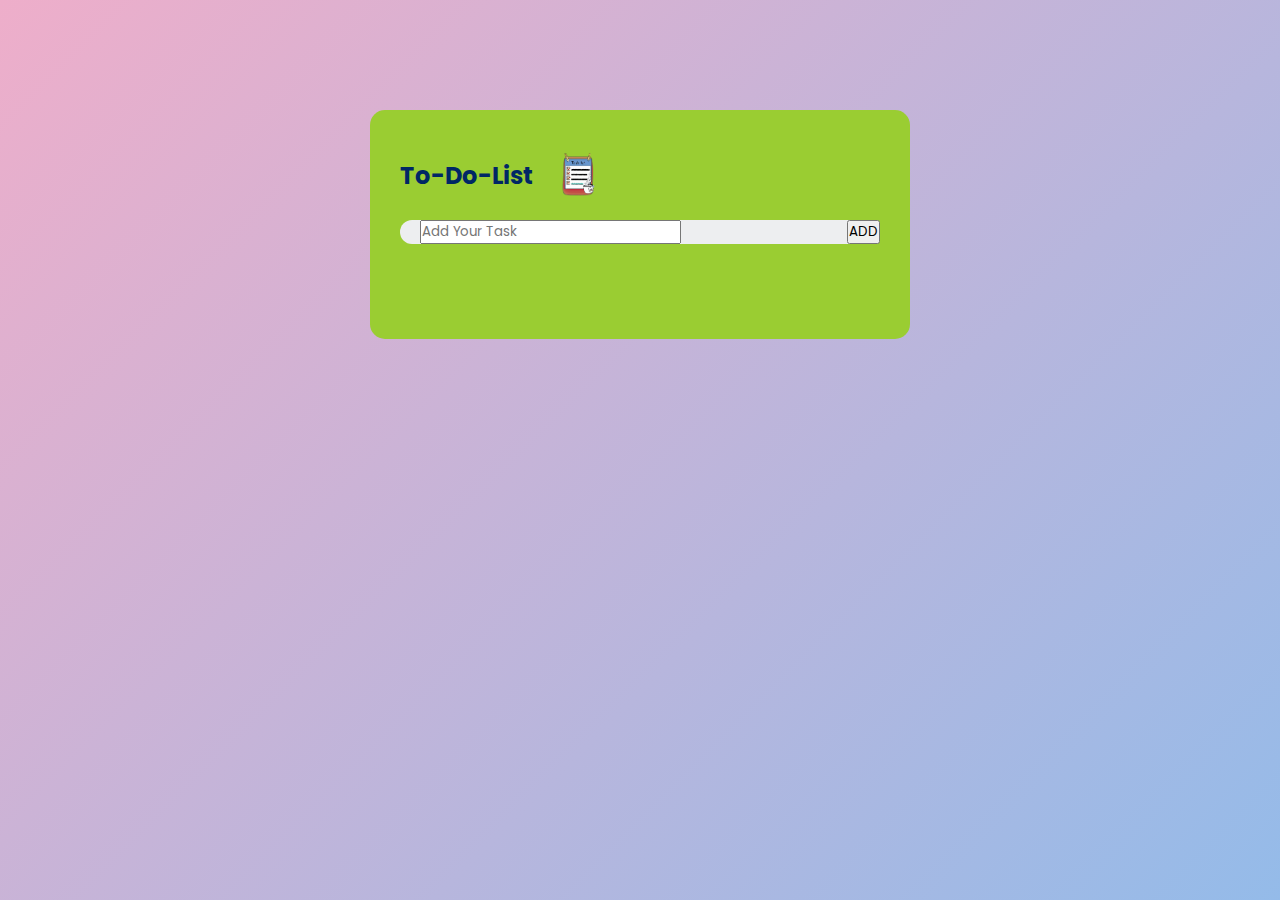
==== ToDoList/index.html @ 87488f9e "creating  container for todolist and adding the style elements" ====
<!DOCTYPE html>
<html lang="en">
<head>
    <meta charset="UTF-8">
    <meta name="viewport" content="width=device-width, initial-scale=1.0">
    <title>To Do List</title>
    <link rel="stylesheet" href="style.css">
</head>
<body>
    <div class="container1">
        <div class="toDoList">
            <h2>To-Do-List <img src="toDoLIst.png" alt="list" height="" width="">
            </h2>
            <div class="rows">
                <input type="text" id="inputField" placeholder="Add Your Task">
                <button>ADD</button>
            </div>
        </div>
    </div>
</body>
</html>
---- ToDoList/style.css ----
@import url('https://fonts.googleapis.com/css2?family=Dancing+Script:wght@500&family=Fira+Sans&family=Jacques+Francois+Shadow&family=Poppins:wght@200&family=Roboto+Slab:wght@400;500&family=Rubik+Iso&family=Source+Code+Pro:wght@300&display=swap');

*{
    margin:0;
    padding:0;
    box-sizing: border-box;
    font-family: 'Poppins', sans-serif ;
}

.container1{
   background: linear-gradient(135deg, #eeaeca, #94bbe9);
   min-height: 100vh;
width:100% ;
padding: 10px;


}

.toDoList{
width:100%;
max-width: 540px;
background-color:yellowgreen;
margin: 100px auto 20px ;
padding: 40px 30px 70px;
border-radius: 15px;
}

.toDoList h2{
color: #002765;
display: flex;
align-items: center;
margin-bottom: 20px;

}

.toDoList h2 img{
    width: 50px;
    margin-left: 20px;

}
.rows{
    display: flex;
    align-items: center;
    justify-content: space-between;
background-color: #edeef0;
border-radius: 30px;
padding-left: 20px;
margin-bottom: 25px;
}
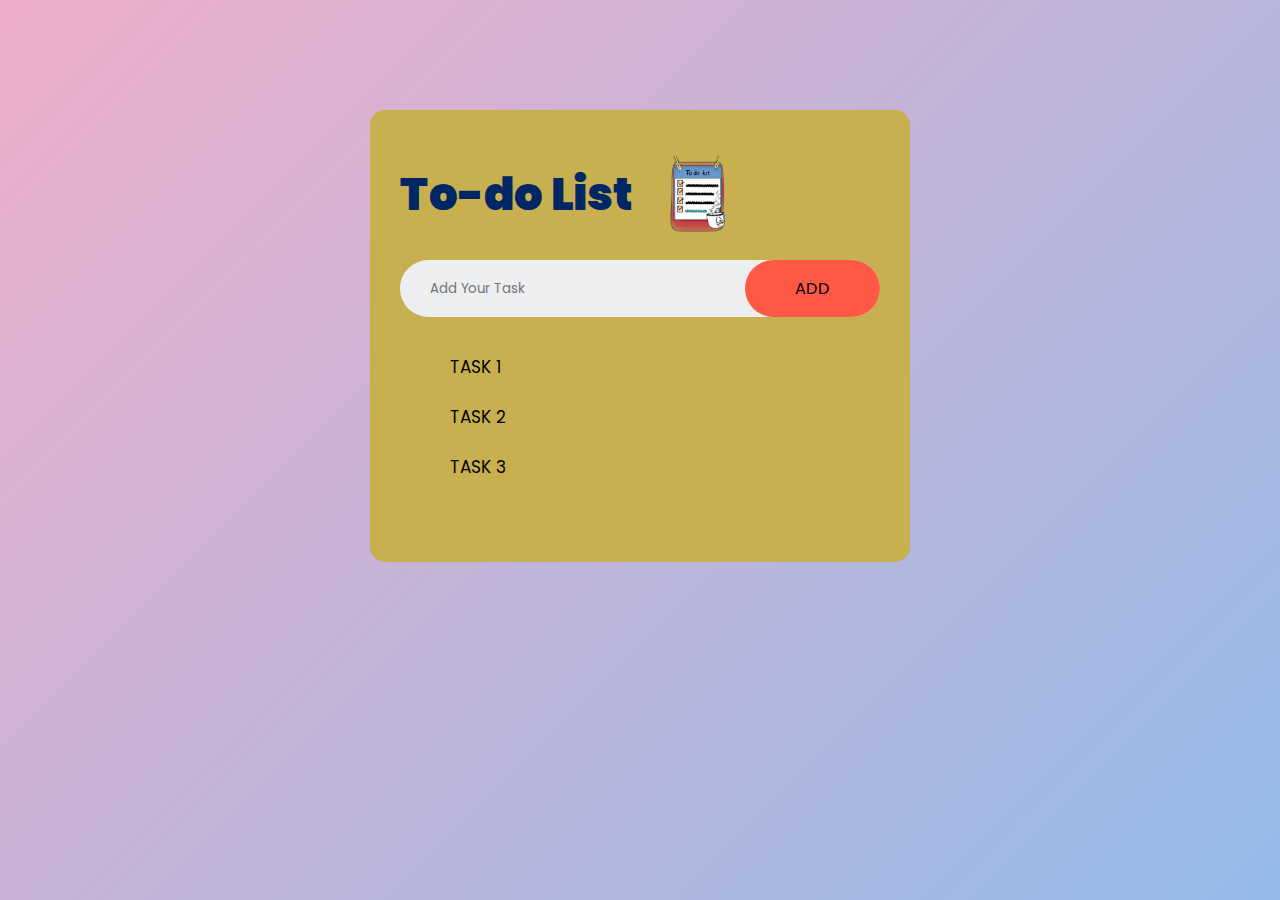
==== commit 021433c7: "adding the additional css properties" ====
--- a/ToDoList/index.html
+++ b/ToDoList/index.html
@@ -9,12 +9,17 @@
 <body>
     <div class="container1">
         <div class="toDoList">
-            <h2>To-Do-List <img src="toDoLIst.png" alt="list" height="" width="">
+            <h2><b>To-do List </b><img src="toDoLIst.png" alt="list" height="" width="">
             </h2>
             <div class="rows">
                 <input type="text" id="inputField" placeholder="Add Your Task">
                 <button>ADD</button>
             </div>
+            <ul id="listContainer">
+                <li>TASK 1</li>
+                <li>TASK 2</li>
+                <li>TASK 3</li>
+            </ul>
         </div>
     </div>
 </body>
--- a/ToDoList/style.css
+++ b/ToDoList/style.css
@@ -20,7 +20,7 @@
 .toDoList{
 width:100%;
 max-width: 540px;
-background-color:yellowgreen;
+background-color:#c8b050;
 margin: 100px auto 20px ;
 padding: 40px 30px 70px;
 border-radius: 15px;
@@ -31,11 +31,13 @@
 display: flex;
 align-items: center;
 margin-bottom: 20px;
+font-size: 45px;
 
 }
 
 .toDoList h2 img{
-    width: 50px;
+    width: 89px;
+    height: 90px;
     margin-left: 20px;
 
 }
@@ -47,4 +49,40 @@
 border-radius: 30px;
 padding-left: 20px;
 margin-bottom: 25px;
+}
+
+input{
+flex:1 ;
+border:none;
+outline:none;
+background: transparent;
+padding:10px;
+font-weight: 14px;
+
+}
+
+button{
+    border:none;
+outline:none;
+padding:16px 50px;
+background: #ff5945;
+color:fff;
+font-size: 16px;
+cursor:pointer;
+border-radius: 40px;
+}
+
+ul li{
+list-style: none;
+position:relative;
+font-size: 17px;
+padding: 12px 8px 12px 50px;
+user-select: none;
+cursor: pointer;
+}
+
+ul li::before{
+content: '';
+position:absolute;
+
 }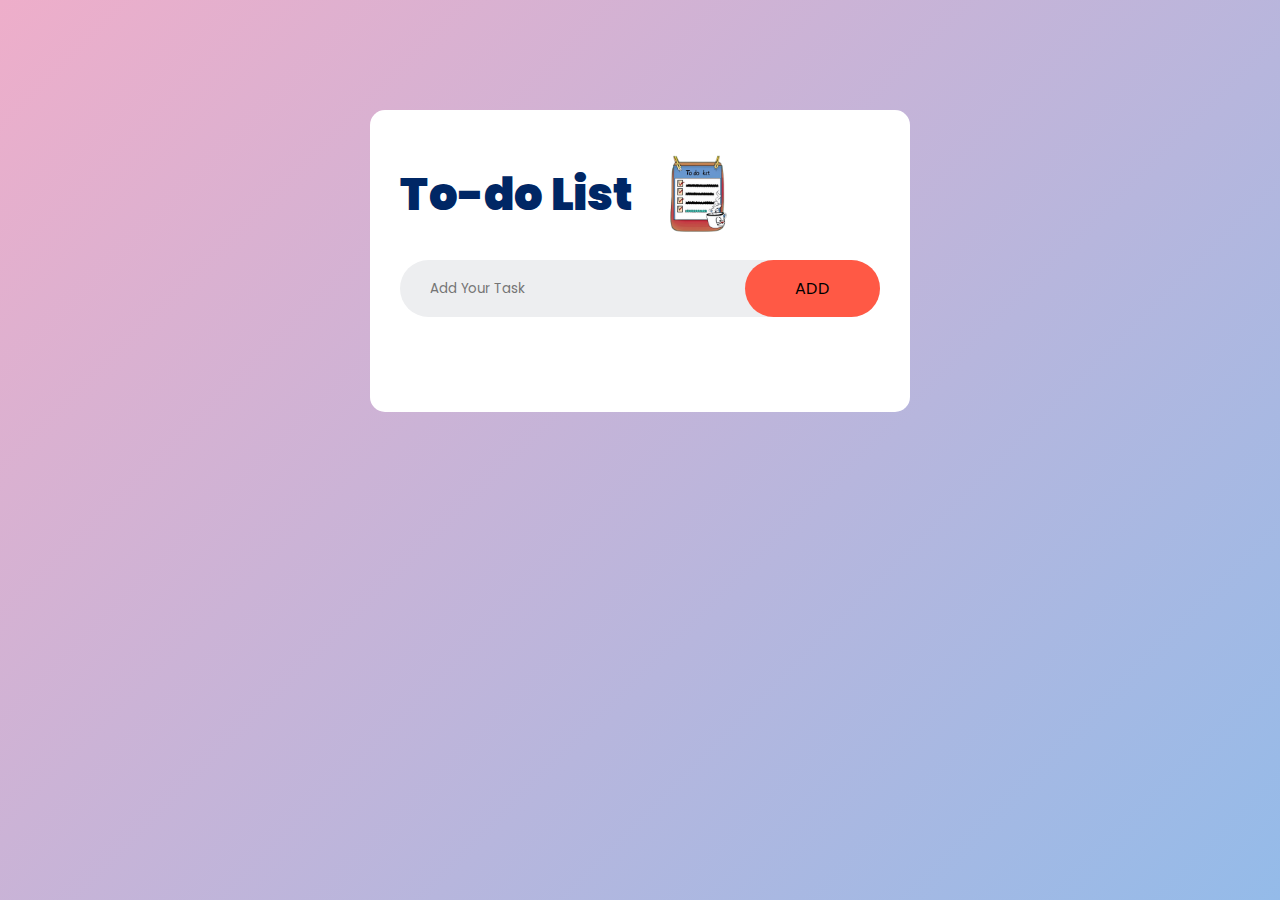
==== commit 81fc65d4: "adding the js functionalities for adding the tasks" ====
--- a/ToDoList/index.html
+++ b/ToDoList/index.html
@@ -13,14 +13,15 @@
             </h2>
             <div class="rows">
                 <input type="text" id="inputField" placeholder="Add Your Task">
-                <button>ADD</button>
+                <button onclick="addTask()">ADD</button>
             </div>
             <ul id="listContainer">
-                <li>TASK 1</li>
+                <!-- <li class="selected">TASK 1</li>
                 <li>TASK 2</li>
-                <li>TASK 3</li>
+                <li >TASK 3</li> -->
             </ul>
         </div>
     </div>
+    <script src="script.js"></script>
 </body>
 </html>--- a/ToDoList/style.css
+++ b/ToDoList/style.css
@@ -20,7 +20,7 @@
 .toDoList{
 width:100%;
 max-width: 540px;
-background-color:#c8b050;
+background-color:white;
 margin: 100px auto 20px ;
 padding: 40px 30px 70px;
 border-radius: 15px;
@@ -84,5 +84,31 @@
 ul li::before{
 content: '';
 position:absolute;
+height:28px;
+width:28px;
+border-radius: 50%;
+background-image: url(circleUnCheck.png);
+background-size: cover;
+background-position: center;
+top:12px;
+left:8px;
 
+}
+
+ul li.selected{
+color:#555;
+text-decoration: line-through;
+
+}
+
+ul li.selected::before{
+    background-image: url( circleCheck.png);
+}
+
+ul li span{
+    position:absolute;
+    right:0;
+    top:5px;
+    width:40px;
+    height:40px;
 }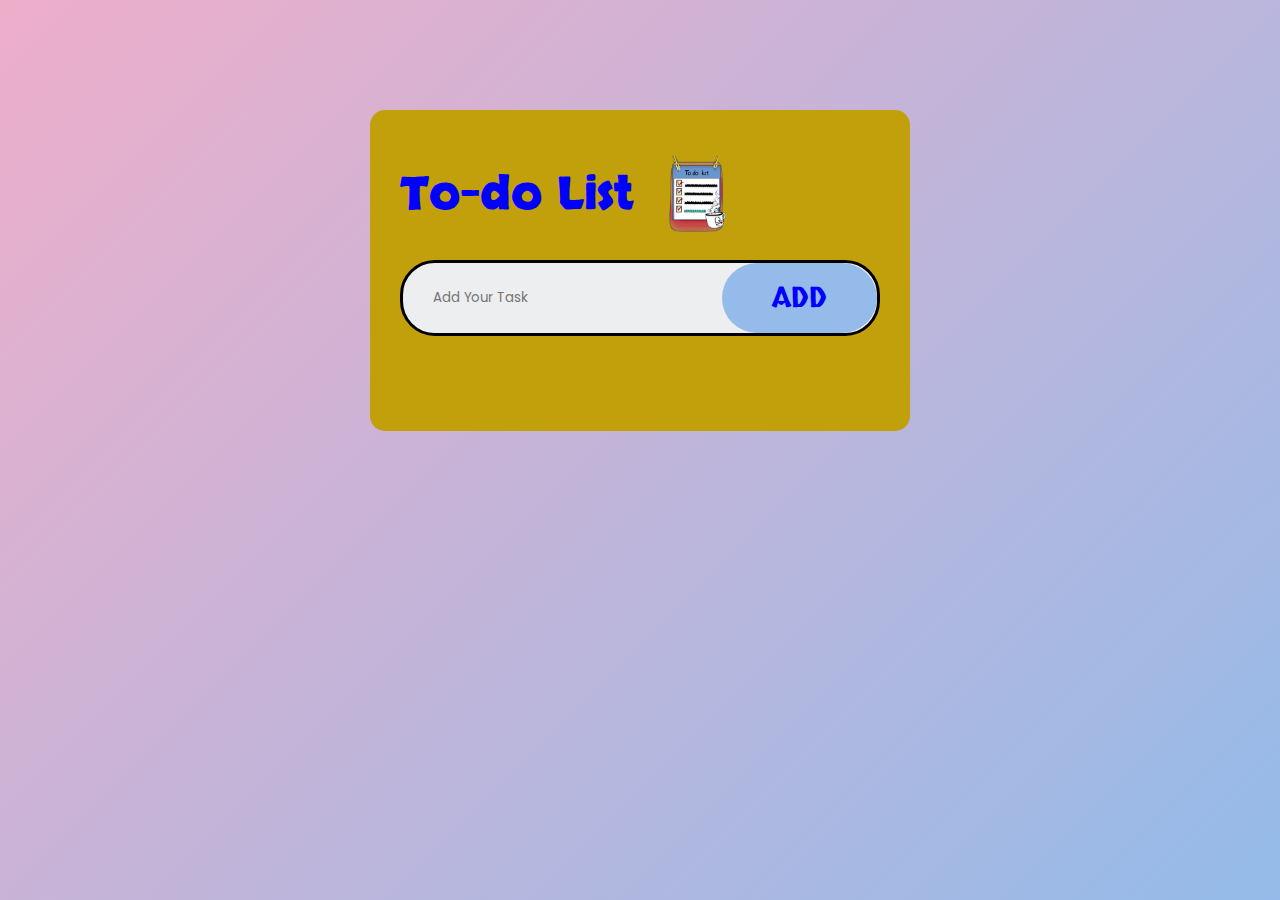
==== commit d214b8ca: "added color changes" ====
--- a/ToDoList/index.html
+++ b/ToDoList/index.html
@@ -9,16 +9,16 @@
 <body>
     <div class="container1">
         <div class="toDoList">
-            <h2><b>To-do List </b><img src="toDoLIst.png" alt="list" height="" width="">
+            <h2>To-do List <img src="toDoLIst.png" alt="list" height="" width="">
             </h2>
             <div class="rows">
-                <input type="text" id="inputField" placeholder="Add Your Task">
+                <input type="text" id="input-Field" placeholder="Add Your Task">
                 <button onclick="addTask()">ADD</button>
             </div>
-            <ul id="listContainer">
-                <!-- <li class="selected">TASK 1</li>
+            <ul id="list-Container">
+                 <!-- <li class="selected">TASK 1</li>
                 <li>TASK 2</li>
-                <li >TASK 3</li> -->
+                <li >TASK 3</li>  -->
             </ul>
         </div>
     </div>
--- a/ToDoList/style.css
+++ b/ToDoList/style.css
@@ -1,5 +1,7 @@
 
   @import url('https://fonts.googleapis.com/css2?family=Dancing+Script:wght@500&family=Fira+Sans&family=Jacques+Francois+Shadow&family=Poppins:wght@200&family=Roboto+Slab:wght@400;500&family=Rubik+Iso&family=Source+Code+Pro:wght@300&display=swap');
+  
+  @import url('https://fonts.googleapis.com/css2?family=Dancing+Script:wght@500&family=Fira+Sans&family=Jacques+Francois+Shadow&family=Poppins:wght@200&family=Roboto+Slab:wght@400;500&family=Rubik+Iso&family=Skranji:wght@700&family=Source+Code+Pro:wght@300&display=swap');
 
 *{
     margin:0;
@@ -20,25 +22,27 @@
 .toDoList{
 width:100%;
 max-width: 540px;
-background-color:white;
+background-color:rgb(194, 160, 11);
 margin: 100px auto 20px ;
 padding: 40px 30px 70px;
 border-radius: 15px;
 }
 
 .toDoList h2{
-color: #002765;
+
 display: flex;
 align-items: center;
 margin-bottom: 20px;
 font-size: 45px;
+font-family: 'Skranji', cursive;
+color: blue;
 
 }
 
 .toDoList h2 img{
     width: 89px;
     height: 90px;
-    margin-left: 20px;
+    margin-left: 19px;
 
 }
 .rows{
@@ -46,9 +50,11 @@
     align-items: center;
     justify-content: space-between;
 background-color: #edeef0;
-border-radius: 30px;
+border-radius: 35px;
 padding-left: 20px;
 margin-bottom: 25px;
+border-style:solid;
+border-width:3px;
 }
 
 input{
@@ -65,11 +71,13 @@
     border:none;
 outline:none;
 padding:16px 50px;
-background: #ff5945;
-color:fff;
-font-size: 16px;
+background:#94bbe9;
+color:blue;
+font-size: 28px;
+font-family: 'Skranji', cursive;
 cursor:pointer;
-border-radius: 40px;
+border-radius: 35px;
+
 }
 
 ul li{
@@ -102,7 +110,7 @@
 }
 
 ul li.selected::before{
-    background-image: url( circleCheck.png);
+    background-image: url(checkCircle.png);
 }
 
 ul li span{
@@ -111,4 +119,14 @@
     top:5px;
     width:40px;
     height:40px;
-}+    font-size: 22px;
+    color:#555;
+    line-height: 40px;
+    text-align: center;
+    border-radius: 50%;
+}
+
+ul li span:hover{
+    background:#edeef0;
+}
+
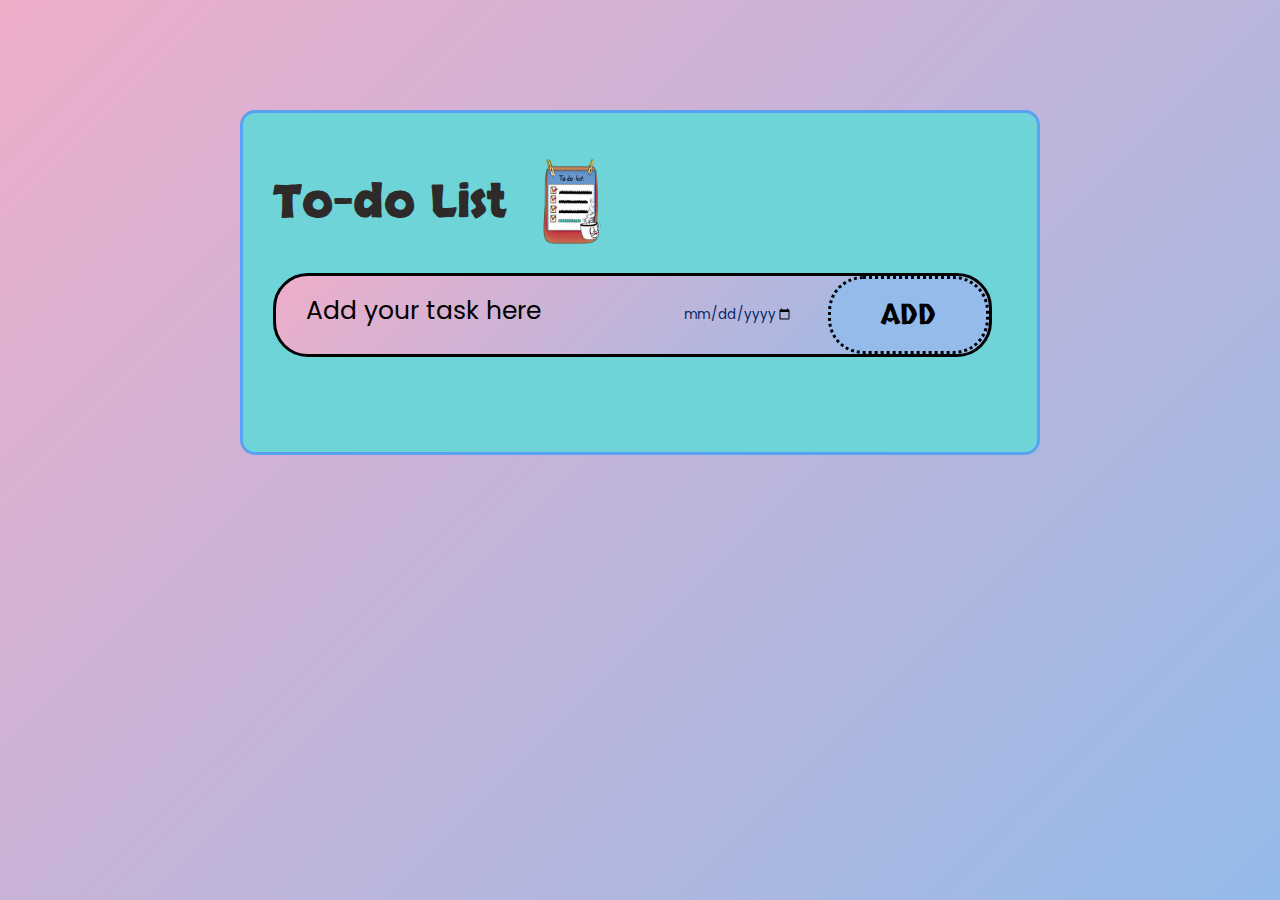
==== commit befa514a: "adding a datepicker and related functionalities" ====
--- a/ToDoList/index.html
+++ b/ToDoList/index.html
@@ -12,7 +12,12 @@
             <h2>To-do List <img src="toDoLIst.png" alt="list" height="" width="">
             </h2>
             <div class="rows">
-                <input type="text" id="input-Field" placeholder="Add Your Task">
+                <input type="text" id="input-Field" placeholder="Add your task here">
+               <div class="Date" >
+                    <form >
+                      <input type="date" id="DatePicker">
+                    </form>
+                </div> 
                 <button onclick="addTask()">ADD</button>
             </div>
             <ul id="list-Container">
--- a/ToDoList/style.css
+++ b/ToDoList/style.css
@@ -20,9 +20,10 @@
 }
 
 .toDoList{
+    border:solid rgb(89, 162, 241);
 width:100%;
-max-width: 540px;
-background-color:rgb(194, 160, 11);
+max-width: 800px;
+background-color:#6ed4d8;
 margin: 100px auto 20px ;
 padding: 40px 30px 70px;
 border-radius: 15px;
@@ -35,25 +36,27 @@
 margin-bottom: 20px;
 font-size: 45px;
 font-family: 'Skranji', cursive;
-color: blue;
+color:rgb(47, 42, 42);
 
 }
 
 .toDoList h2 img{
-    width: 89px;
-    height: 90px;
-    margin-left: 19px;
+    width: 90px;
+    height: 100px;
+    margin-left: 20px;
 
 }
 .rows{
     display: flex;
     align-items: center;
     justify-content: space-between;
-background-color: #edeef0;
+background: linear-gradient(135deg, #eeaeca, #94bbe9);
 border-radius: 35px;
 padding-left: 20px;
 margin-bottom: 25px;
+margin-right:15px;
 border-style:solid;
+border-width: 8px;
 border-width:3px;
 }
 
@@ -70,13 +73,15 @@
 button{
     border:none;
 outline:none;
-padding:16px 50px;
+padding:17px 50px;
 background:#94bbe9;
-color:blue;
+color:black;
 font-size: 28px;
 font-family: 'Skranji', cursive;
 cursor:pointer;
 border-radius: 35px;
+border-style:dotted;
+
 
 }
 
@@ -120,13 +125,31 @@
     width:40px;
     height:40px;
     font-size: 22px;
-    color:#555;
+    color:#0f0e0e;
     line-height: 40px;
     text-align: center;
     border-radius: 50%;
 }
 
 ul li span:hover{
-    background:#edeef0;
+    background:#f7cfe0;
 }
 
+::placeholder{
+    font-size: 25px;
+   color:black;
+}
+ #DatePicker{
+color:#052563;
+height:60px;
+width:120px;
+border-style:hidden;
+margin-right:30px;
+padding:5px;
+}
+/*
+#DatePicker label{
+    box-sizing: border-box;
+    padding-right:30px;
+   
+} */